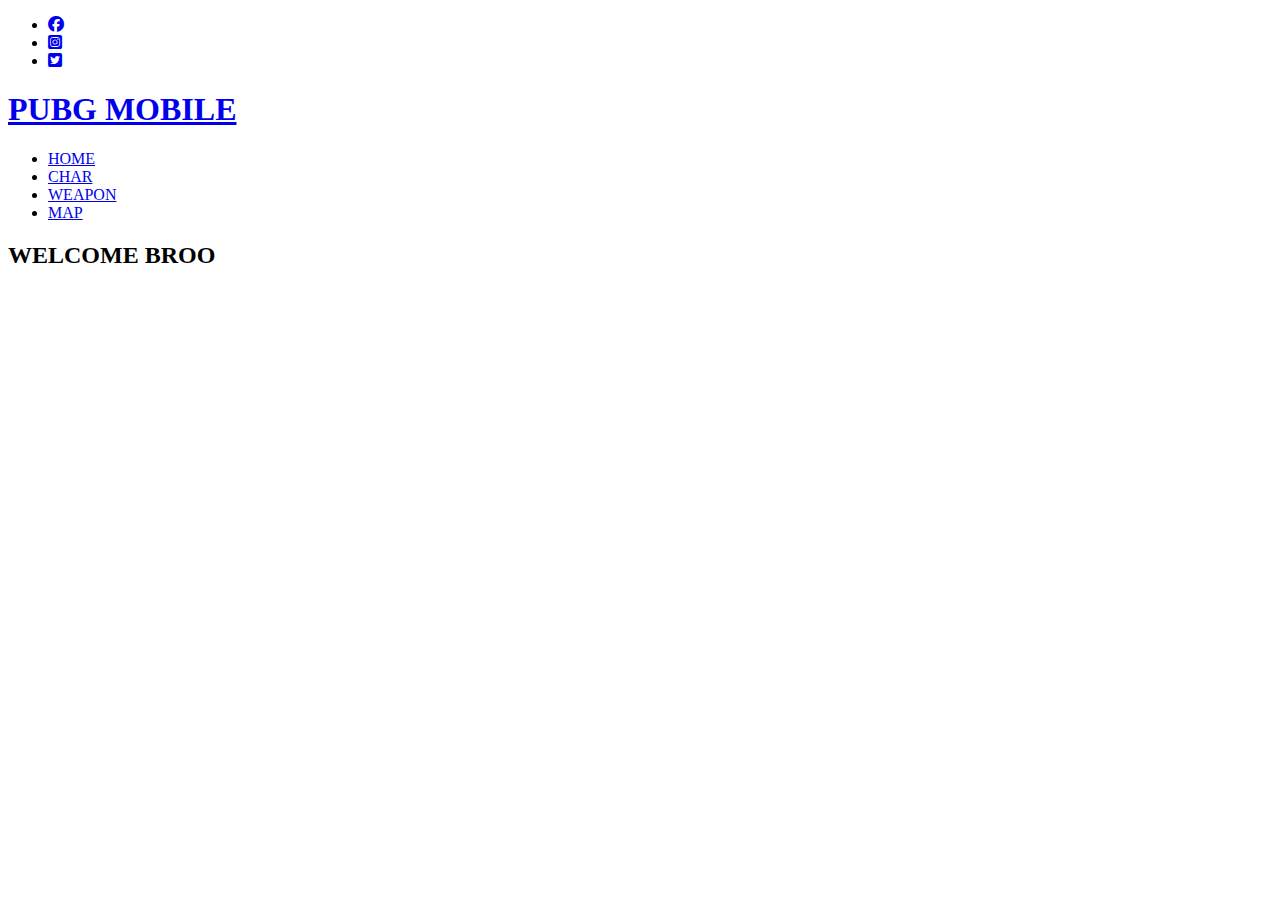
==== index.html @ c2937707 "Add files via upload" ====
<!DOCTYPE html>
<html lang="en">
<head>
	<meta charset="UTF-8">
	<meta http-equiv="X-UA-Compatible" content="IE=edge">
	<meta name="viewport" content="width=device-width, initial-scale=1.0">
	<title>HOME</title>
	<link rel="stylesheet" type="text/css" href="css/style.css">
	<link rel="stylesheet" type="text/css" href="https://cdnjs.cloudflare.com/ajax/libs/font-awesome/6.2.0/css/all.min.css">
	
</head>
<body>
	
	<!--header-->
	<div class="media">
		<div class="container">
			<ul>
				<li><a href="https://www.facebook.com/PUBGMOBILE.ID.OFFICIAL/"><i class="fa-brands fa-facebook"></i></a></li>
				<li><a href="https://www.instagram.com/pubgmobile/"><i class="fa-brands fa-square-instagram"></i></a></li>
				<li><a href="https://twitter.com/esportspubgma"><i class="fa-brands fa-square-twitter"></i></a></li>
			</ul>
		</div>
	</div>
	<header>
		<div class="container">
			<h1><a href="index.html">PUBG MOBILE</a></h1>
			<ul>
				<li class="active"><a href="index.html">HOME</a></li>
				<li><a href="CHAR.html">CHAR</a></li>
				<li><a href="WEAPON.html">WEAPON</a></li>
				<li><a href="MAP.html">MAP</a></li>
			</ul>
			</div>
	</header>
<!-- banner -->
<section class="banner">
	<h2>WELCOME BROO</h2>
</section>
</body>
</html>
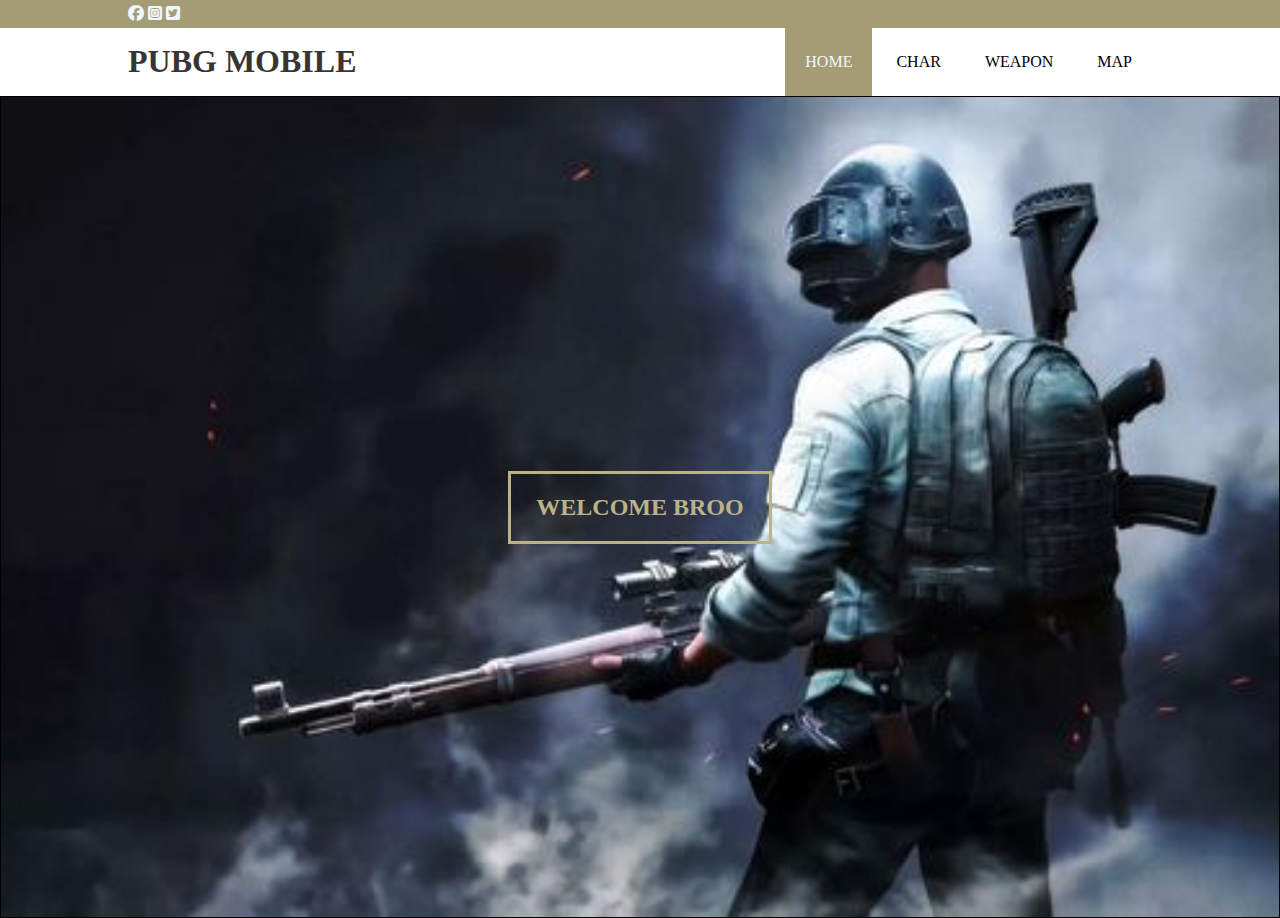
==== commit 34e60c2f: "Update index.html" ====
--- a/index.html
+++ b/index.html
@@ -5,7 +5,7 @@
 	<meta http-equiv="X-UA-Compatible" content="IE=edge">
 	<meta name="viewport" content="width=device-width, initial-scale=1.0">
 	<title>HOME</title>
-	<link rel="stylesheet" type="text/css" href="css/style.css">
+	<link rel="stylesheet" type="text/css" href="style.css">
 	<link rel="stylesheet" type="text/css" href="https://cdnjs.cloudflare.com/ajax/libs/font-awesome/6.2.0/css/all.min.css">
 	
 </head>
@@ -37,4 +37,4 @@
 	<h2>WELCOME BROO</h2>
 </section>
 </body>
-</html>+</html>
--- a/style.css
+++ b/style.css
@@ -0,0 +1,116 @@
+*{
+    padding: 0;
+    margin: 0;
+    font-family: Impact;
+}
+a{
+    color: inherit;
+    text-decoration: none;
+}
+.media{
+    padding: 5px 0;
+    background-color: rgb(164, 156, 117);
+}
+.media ul li{
+    display: inline-block;
+    color: aliceblue;
+}
+.container{
+    width: 80%;
+    margin: 0 auto;
+
+}
+.container:after{
+    content:' ';
+    display: block;
+    clear: both;
+}
+
+header h1{
+    float: left;
+    padding: 15px 0;
+    color: rgb(57, 52, 52);
+}
+header ul{
+    float: right;
+}
+header ul li{
+    display: inline-block;
+}
+header ul li a{
+    padding: 25px 20px;
+    display: inline-block;
+}
+header ul li a:hover{
+    background-color:rgba(164, 156, 117);
+    color: aliceblue;
+}
+.active{
+    background-color:rgb(164, 156, 117);
+    color: aliceblue;
+}
+.banner{
+	height: 80vh;
+	border: 1px solid;
+	background-image: url(../GAMBAR/BGND.jpg);
+	background-size: cover;
+	position: relative;
+	display: flex;
+	justify-content: center;
+	align-items: center;
+}
+.banner:after{
+	content: '';
+	display: block;
+	position: absolute;
+	top: 0;
+	left: 0;
+	right: 0;
+	bottom: 0;
+}
+.banner h2{
+	color: rgb(187, 179, 136);
+	z-index: 8;
+	padding: 20px 25px;
+	border: 3px solid rgb(187, 179, 136);
+}
+section{
+	padding: 50px 0;
+}
+.image{
+	width: 200px;
+	height: 300px;
+}
+.tablee{
+	background-color: rgb(255, 94, 0);
+	border: #000000;
+	margin-left:15%; 
+    margin-right:15%;
+	
+}
+.tablee tr td{
+	font-family: Georgia;
+	font-size: 20px;
+	color: rgb(0, 0, 0);
+
+}
+.f1{
+	background-color: #06fff3;
+
+}
+.a{
+    display: block;
+    margin: auto;
+    width: 100%;
+    height: 100%;
+}
+.tablee2{
+	background-color: rgb(255, 94, 0);
+	border: #000000;
+	margin-left:35%; 
+}
+.image2{
+    width: 300px;
+    height: 250px;
+}
+
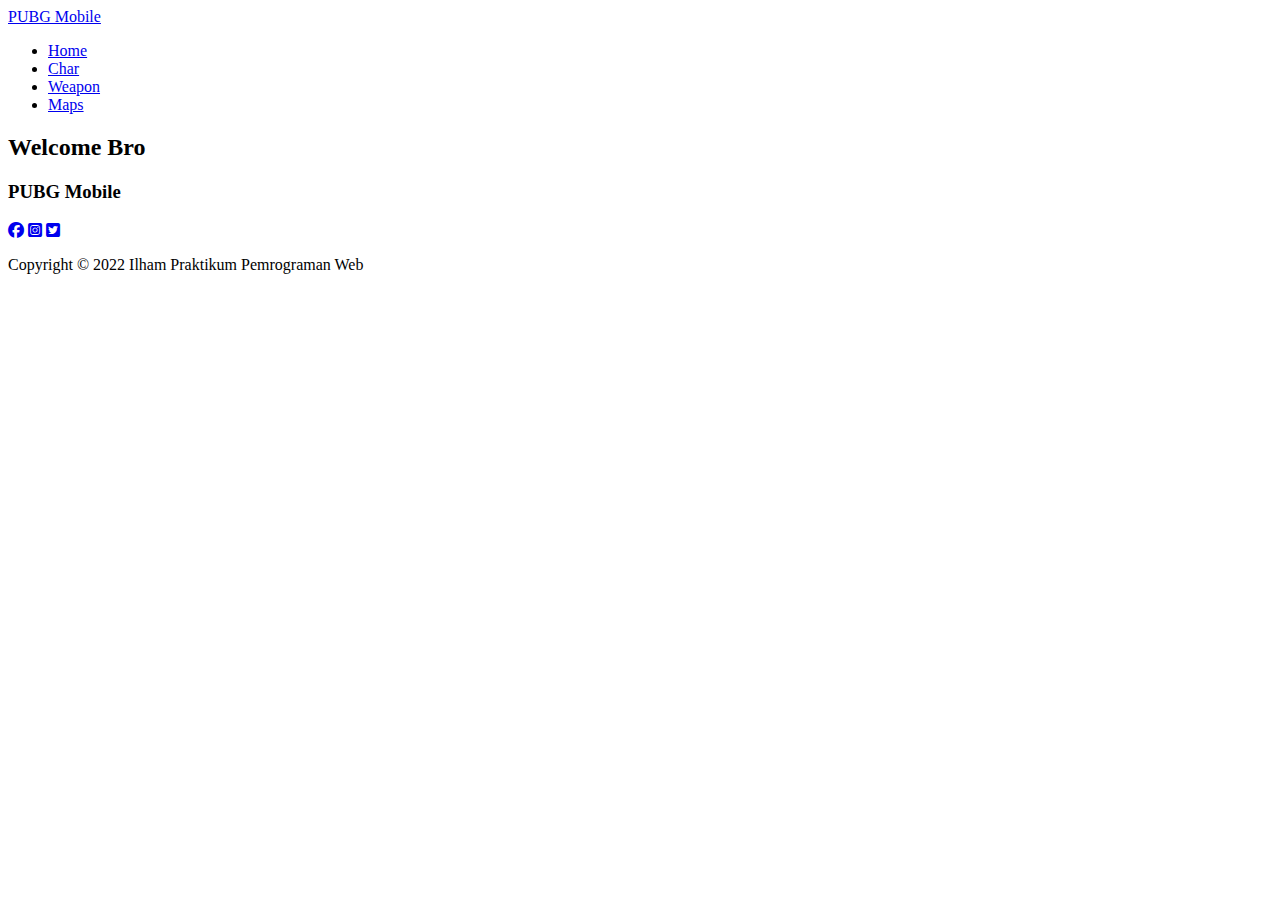
==== commit 567a8a4f: "Add files via upload" ====
--- a/index.html
+++ b/index.html
@@ -1,40 +1,65 @@
-<!DOCTYPE html>
-<html lang="en">
-<head>
-	<meta charset="UTF-8">
-	<meta http-equiv="X-UA-Compatible" content="IE=edge">
-	<meta name="viewport" content="width=device-width, initial-scale=1.0">
-	<title>HOME</title>
-	<link rel="stylesheet" type="text/css" href="style.css">
-	<link rel="stylesheet" type="text/css" href="https://cdnjs.cloudflare.com/ajax/libs/font-awesome/6.2.0/css/all.min.css">
-	
-</head>
-<body>
-	
-	<!--header-->
-	<div class="media">
-		<div class="container">
-			<ul>
-				<li><a href="https://www.facebook.com/PUBGMOBILE.ID.OFFICIAL/"><i class="fa-brands fa-facebook"></i></a></li>
-				<li><a href="https://www.instagram.com/pubgmobile/"><i class="fa-brands fa-square-instagram"></i></a></li>
-				<li><a href="https://twitter.com/esportspubgma"><i class="fa-brands fa-square-twitter"></i></a></li>
-			</ul>
-		</div>
-	</div>
-	<header>
-		<div class="container">
-			<h1><a href="index.html">PUBG MOBILE</a></h1>
-			<ul>
-				<li class="active"><a href="index.html">HOME</a></li>
-				<li><a href="CHAR.html">CHAR</a></li>
-				<li><a href="WEAPON.html">WEAPON</a></li>
-				<li><a href="MAP.html">MAP</a></li>
-			</ul>
-			</div>
-	</header>
-<!-- banner -->
-<section class="banner">
-	<h2>WELCOME BROO</h2>
-</section>
-</body>
-</html>
+<!DOCTYPE html>
+<html lang="en">
+  <head>
+    <meta charset="UTF-8" />
+    <meta http-equiv="X-UA-Compatible" content="IE=edge" />
+    <meta name="viewport" content="width=device-width, initial-scale=1.0" />
+    <title>HOME</title>
+    <link rel="stylesheet" href="./CSS/styles.css" />
+    <link
+      rel="stylesheet"
+      type="text/css"
+      href="https://cdnjs.cloudflare.com/ajax/libs/font-awesome/6.2.0/css/all.min.css"
+    />
+  </head>
+  <body>
+    <header class="header">
+      <nav class="navbar">
+        <a href="#" class="judul">PUBG Mobile</a>
+
+        <ul class="nav-menu">
+          <li class="nav-item">
+            <a href="index.html" class="nav-link">Home</a>
+          </li>
+
+          <li class="nav-item">
+            <a href="CHAR.html" class="nav-link">Char</a>
+          </li>
+
+          <li class="nav-item">
+            <a href="WEAPON.html" class="nav-link">Weapon</a>
+          </li>
+
+          <li class="nav-item">
+            <a href="MAP.html" class="nav-link">Maps</a>
+          </li>
+        </ul>
+
+        <div class="hamburger">
+          <span class="bar"></span>
+          <span class="bar"></span>
+          <span class="bar"></span>
+        </div>
+      </nav>
+    </header>
+
+    <main>
+      <section class="homepage">
+        <h2>Welcome Bro</h2>
+      </section>
+    </main>
+
+    <footer>
+      <div>
+        <h3>PUBG Mobile</h3>
+        <div class="container">
+          <a href="https://www.facebook.com/PUBGMOBILE.ID.OFFICIAL/"><i class="icon fa-brands fa-facebook"></i></a>
+          <a href="https://www.instagram.com/pubgmobile/"><i class="icon fa-brands fa-square-instagram"></i></a>
+          <a href="https://twitter.com/esportspubgma"><i class="icon fa-brands fa-square-twitter"></i></a>
+        </div>
+      </div>
+      <p>Copyright &copy; 2022 Ilham Praktikum Pemrograman Web</p>
+    </footer>
+    <script src="./script.js"></script>
+  </body>
+</html>
